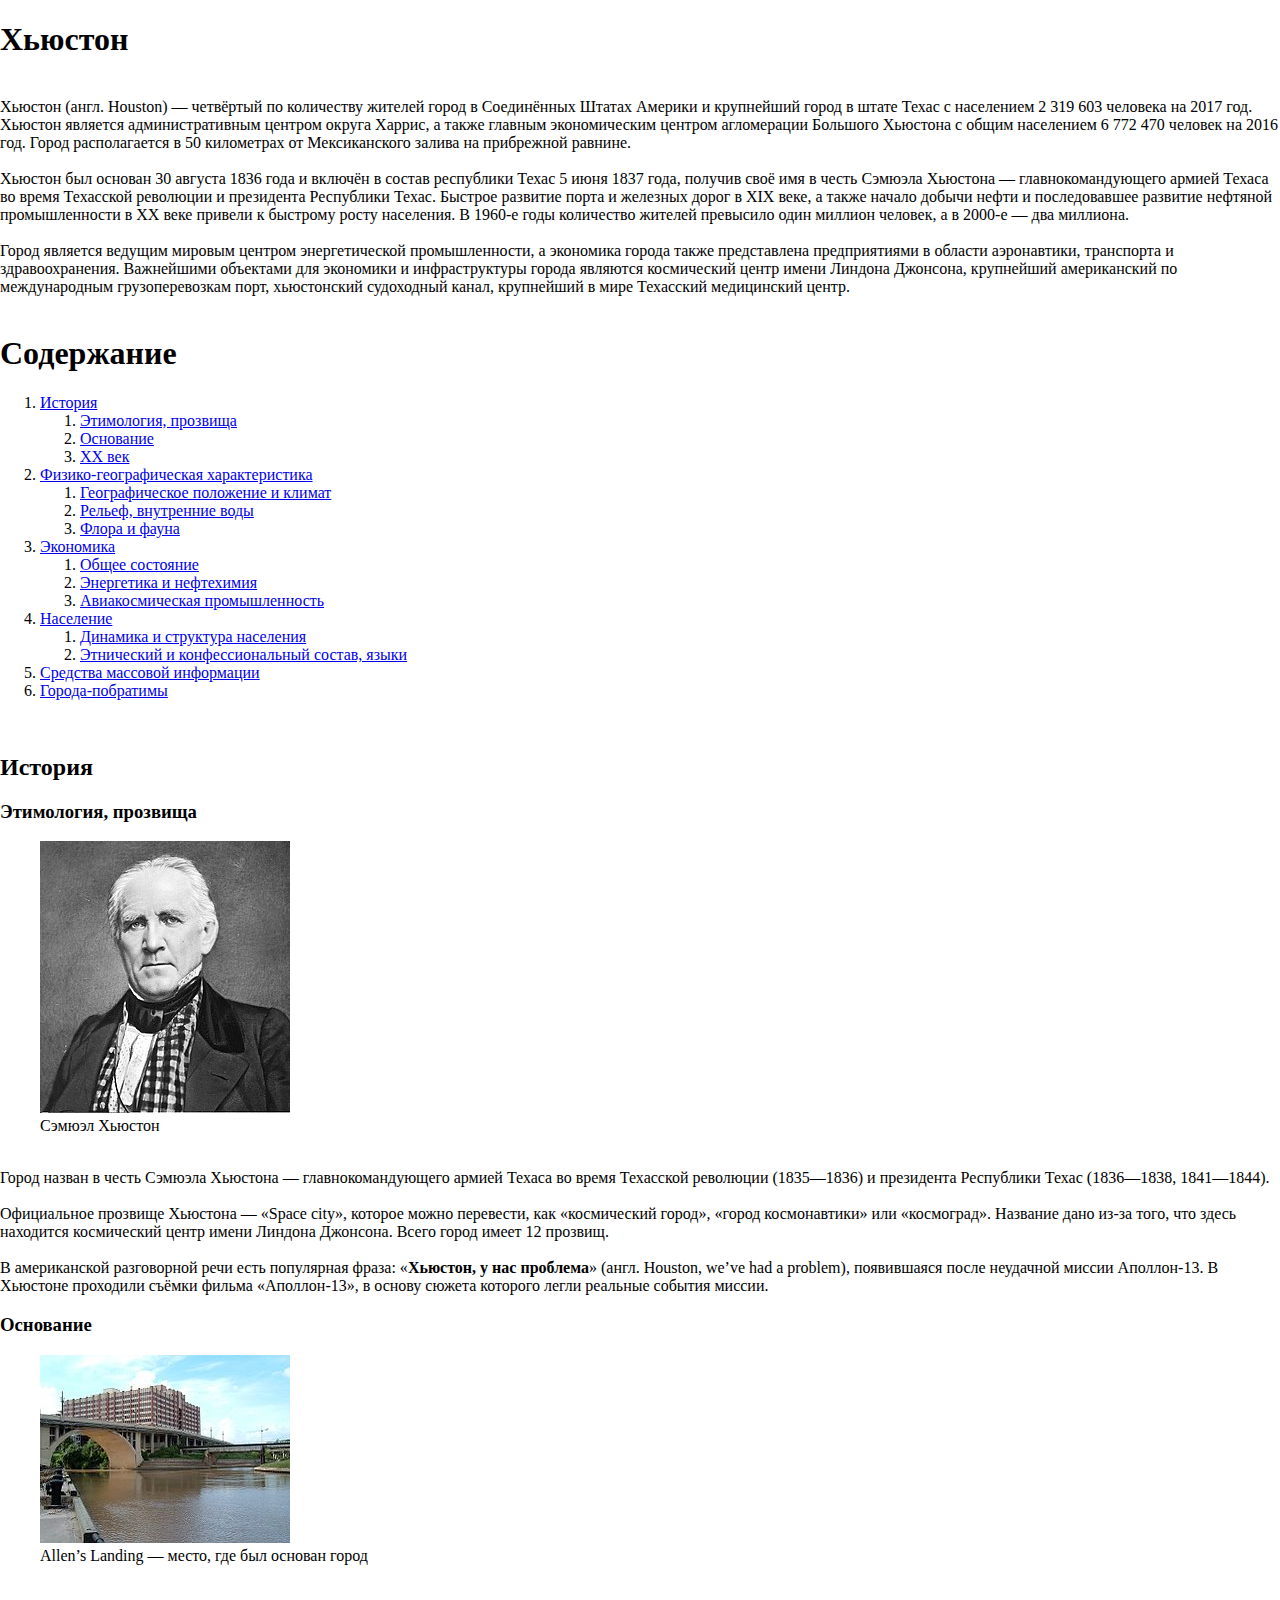
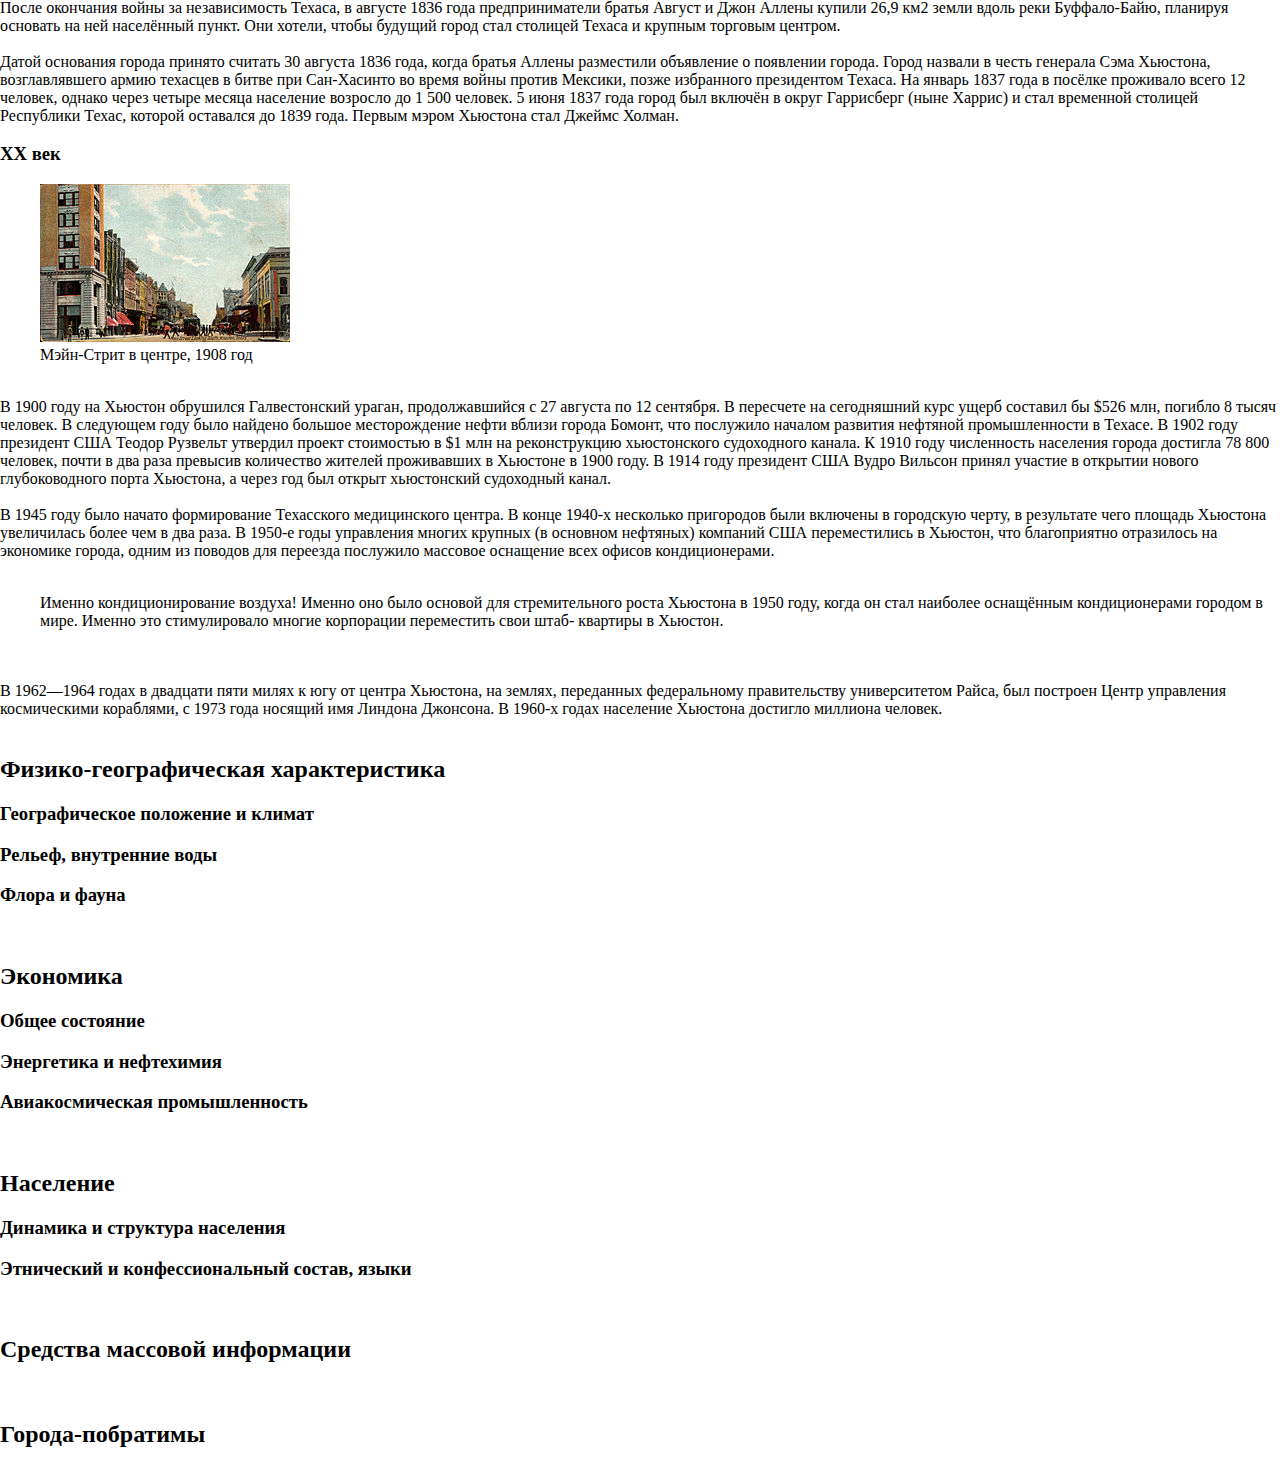
==== src/html/example.html @ a07830e4 "add html and css" ====
<!DOCTYPE html>

<html lang="ru">

<head>

    <meta charset="UTF-8">

    <meta content="width=device-width, initial-scale=1.0" name="viewport">

    <meta content="ie=edge" http-equiv="X-UA-Compatible">

    <title>Хьюстон — Википедия</title>

    <style>
        body {
            margin: 0;
        }
        .parent {
            margin-left: 40px;
        }
    </style>

</head>

<body>
<h1>Хьюстон</h1>
<br>
<div>
    <bold>Хьюстон</bold>
    (англ. Houston) — четвёртый по количеству жителей город в Соединённых Штатах Америки
    и крупнейший город в штате Техас с населением 2 319 603 человека на 2017 год. Хьюстон является
    административным центром округа Харрис, а также главным экономическим центром агломерации
    Большого Хьюстона с общим населением 6 772 470 человек на 2016 год. Город располагается в 50
    километрах от Мексиканского залива на прибрежной равнине.
    <br>
    <br>
    Хьюстон был основан 30 августа 1836 года и включён в состав республики Техас 5 июня 1837 года,
    получив своё имя в честь Сэмюэла Хьюстона — главнокомандующего армией Техаса во время
    Техасской революции и президента Республики Техас. Быстрое развитие порта и железных дорог в
    XIX веке, а также начало добычи нефти и последовавшее развитие нефтяной промышленности в XX
    веке привели к быстрому росту населения. В 1960-е годы количество жителей превысило один
    миллион человек, а в 2000-е — два миллиона.
    <br>
    <br>
    Город является ведущим мировым центром энергетической промышленности, а экономика города
    также представлена предприятиями в области аэронавтики, транспорта и здравоохранения.
    Важнейшими объектами для экономики и инфраструктуры города являются космический центр
    имени Линдона Джонсона, крупнейший американский по международным грузоперевозкам порт,
    хьюстонский судоходный канал, крупнейший в мире Техасский медицинский центр.
</div>
<br>
<h1 id="huston">Содержание</h1>
<ol>
    <li><a href="#History">История</a></li>
    <ol>
        <li><a href="#Etimology">Этимология, прозвища</a></li>
        <li><a href="#foundation">Основание</a></li>
        <li><a href="#xx">XX век</a></li>
    </ol>

    <li><a href="#Phy">Физико-географическая характеристика</a></li>
    <ol>
        <li><a href="#geoclimat">Географическое положение и климат</a></li>
        <li><a href="#relief">Рельеф, внутренние воды</a></li>
        <li><a href="#flo">Флора и фауна</a></li>
    </ol>

    <li><a href="#economy">Экономика</a></li>
    <ol>
        <li><a href="#gencond">Общее состояние</a></li>
        <li><a href="#energy">Энергетика и нефтехимия</a></li>
        <li><a href="#avia">Авиакосмическая промышленность</a></li>
    </ol>

    <li><a href="#population">Население</a></li>
    <ol>
        <li><a href="#dinamyc">Динамика и структура населения</a></li>
        <li><a href="#ethno">Этнический и конфессиональный состав, языки</a></li>
    </ol>

    <li><a href="#InfoTools">Средства массовой информации</a></li>

    <li><a href="#BrotherCities">Города-побратимы</a></li>
</ol>
<br>
<h2 id="History">История</h2>
<h3 id="Etimology">Этимология, прозвища</h3>

<figure>
    <img src="images/Sam_Houston_portrait.jpg" title="дед какой-то">
    <figcaption>
        Сэмюэл Хьюстон
    </figcaption>
</figure>
<br>
<div>Город назван в честь Сэмюэла Хьюстона — главнокомандующего армией Техаса во время Техасской
    революции (1835—1836) и президента Республики Техас (1836—1838, 1841—1844).
    <br>
    <br>
    Официальное прозвище Хьюстона — «Space city», которое можно перевести, как «космический
    город», «город космонавтики» или «космоград». Название дано из-за того, что здесь находится
    космический центр имени Линдона Джонсона. Всего город имеет 12 прозвищ.
    <br>
    <br>
    В американской разговорной речи есть популярная фраза: «<b>Хьюстон, у нас проблема</b>» (англ.
    Houston, we’ve had a problem), появившаяся после неудачной миссии Аполлон-13. В Хьюстоне
    проходили съёмки фильма «Аполлон-13», в основу сюжета которого легли реальные события миссии.
</div>

<h3 id="foundation">Основание</h3>
<figure>
    <img src="images/Allen's_Landing_Houston_bayou_view.jpg" title="городок">
    <figcaption>
        Allen’s Landing — место, где был основан город
    </figcaption>
</figure>
<br>
<div>После окончания войны за независимость Техаса, в августе 1836 года предприниматели братья Август
    и Джон Аллены купили 26,9 км2 земли вдоль реки Буффало-Байю, планируя основать на ней
    населённый пункт. Они хотели, чтобы будущий город стал столицей Техаса и крупным торговым
    центром.
    <br>
    <br>
    Датой основания города принято считать 30 августа 1836 года, когда братья Аллены разместили
    объявление о появлении города. Город назвали в честь генерала Сэма Хьюстона, возглавлявшего
    армию техасцев в битве при Сан-Хасинто во время войны против Мексики, позже избранного
    президентом Техаса. На январь 1837 года в посёлке проживало всего 12 человек, однако через четыре
    месяца население возросло до 1 500 человек. 5 июня 1837 года город был включён в округ Гаррисберг
    (ныне Харрис) и стал временной столицей Республики Техас, которой оставался до 1839 года.
    Первым мэром Хьюстона стал Джеймс Холман.
</div>

<h3 id="xx">XX век</h3>
<figure>
    <img src="images/Main_Street_looking_south_Houston_Texas_(1908).jpg"
         title="городок">
    <figcaption>
        Мэйн-Стрит в центре, 1908 год
    </figcaption>
</figure>
<br>
<div>В 1900 году на Хьюстон обрушился Галвестонский ураган, продолжавшийся с 27 августа по 12
    сентября. В пересчете на сегодняшний курс ущерб составил бы $526 млн, погибло 8 тысяч человек. В
    следующем году было найдено большое месторождение нефти вблизи города Бомонт, что послужило
    началом развития нефтяной промышленности в Техасе. В 1902 году президент США Теодор Рузвельт
    утвердил проект стоимостью в $1 млн на реконструкцию хьюстонского судоходного канала. К 1910
    году численность населения города достигла 78 800 человек, почти в два раза превысив количество
    жителей проживавших в Хьюстоне в 1900 году. В 1914 году президент США Вудро Вильсон принял
    участие в открытии нового глубоководного порта Хьюстона, а через год был открыт хьюстонский
    судоходный канал.
    <br>
    <br>
    В 1945 году было начато формирование Техасского медицинского центра. В конце 1940-х несколько
    пригородов были включены в городскую черту, в результате чего площадь Хьюстона увеличилась
    более чем в два раза. В 1950-е годы управления многих крупных (в основном нефтяных) компаний
    США переместились в Хьюстон, что благоприятно отразилось на экономике города, одним из
    поводов для переезда послужило массовое оснащение всех офисов кондиционерами.
    <br>
    <br>
    <p class="parent">Именно кондиционирование воздуха! Именно оно было основой для стремительного
        роста Хьюстона в 1950 году, когда он стал наиболее оснащённым кондиционерами
        городом в мире. Именно это стимулировало многие корпорации переместить свои штаб-
        квартиры в Хьюстон.
    </p>
    <br>
    <br>
    В 1962—1964 годах в двадцати пяти милях к югу от центра Хьюстона, на землях, переданных
    федеральному правительству университетом Райса, был построен Центр управления космическими
    кораблями, с 1973 года носящий имя Линдона Джонсона. В 1960-х годах население Хьюстона
    достигло миллиона человек.
</div>
<br>
<h2 id="Phy">Физико-географическая характеристика</h2>
<h3 id="geoclimat">Географическое положение и климат</h3>
<h3 id="relief">Рельеф, внутренние воды</h3>
<h3 id="flo">Флора и фауна</h3>
<br>
<h2 id="economy">Экономика</h2>
<h3 id="gencond">Общее состояние</h3>
<h3 id="energy">Энергетика и нефтехимия</h3>
<h3 id="avia">Авиакосмическая промышленность</h3>
<br>
<h2 id="population">Население</h2>
<h3 id="dinamyc">Динамика и структура населения</h3>
<h3 id="ethno">Этнический и конфессиональный состав, языки</h3>
<br>
<h2 id="InfoTools">Средства массовой информации</h2>
<br>
<h2 id="BrotherCities">Города-побратимы</h2>

</body>

</html>
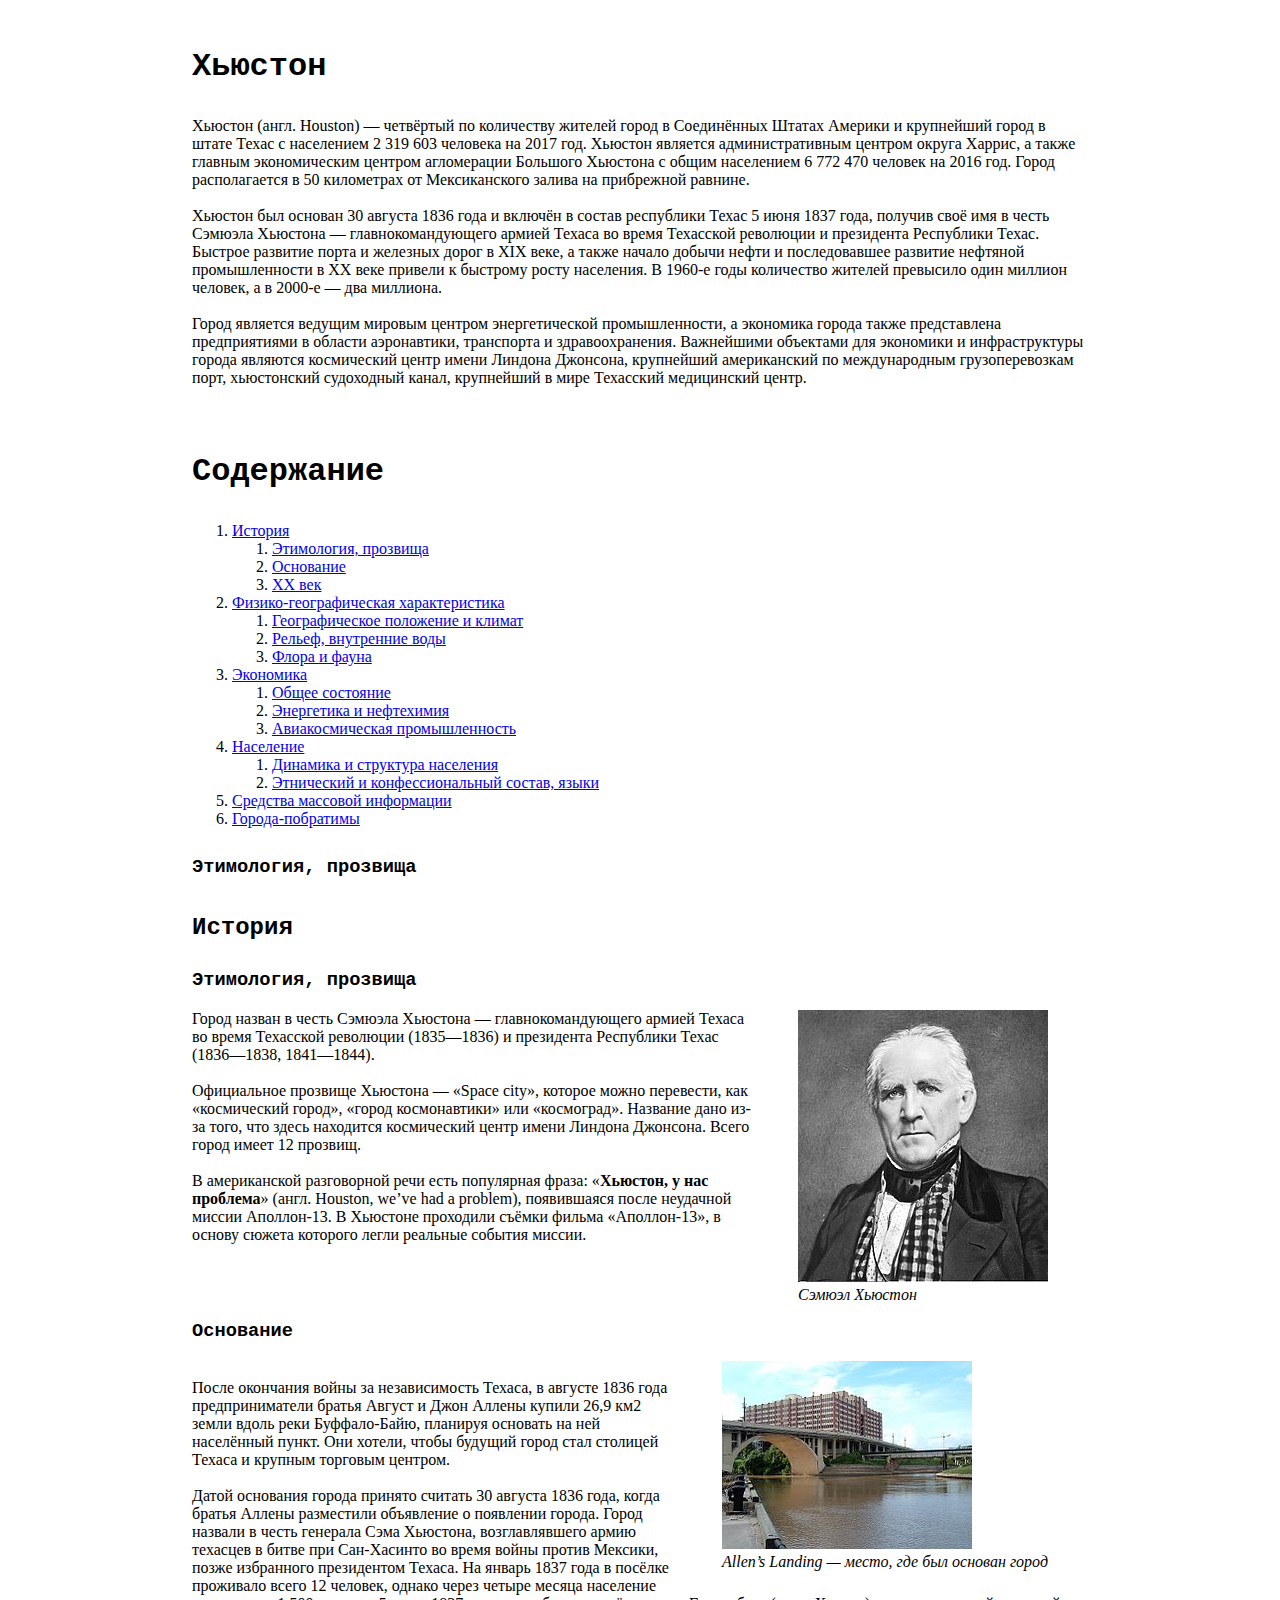
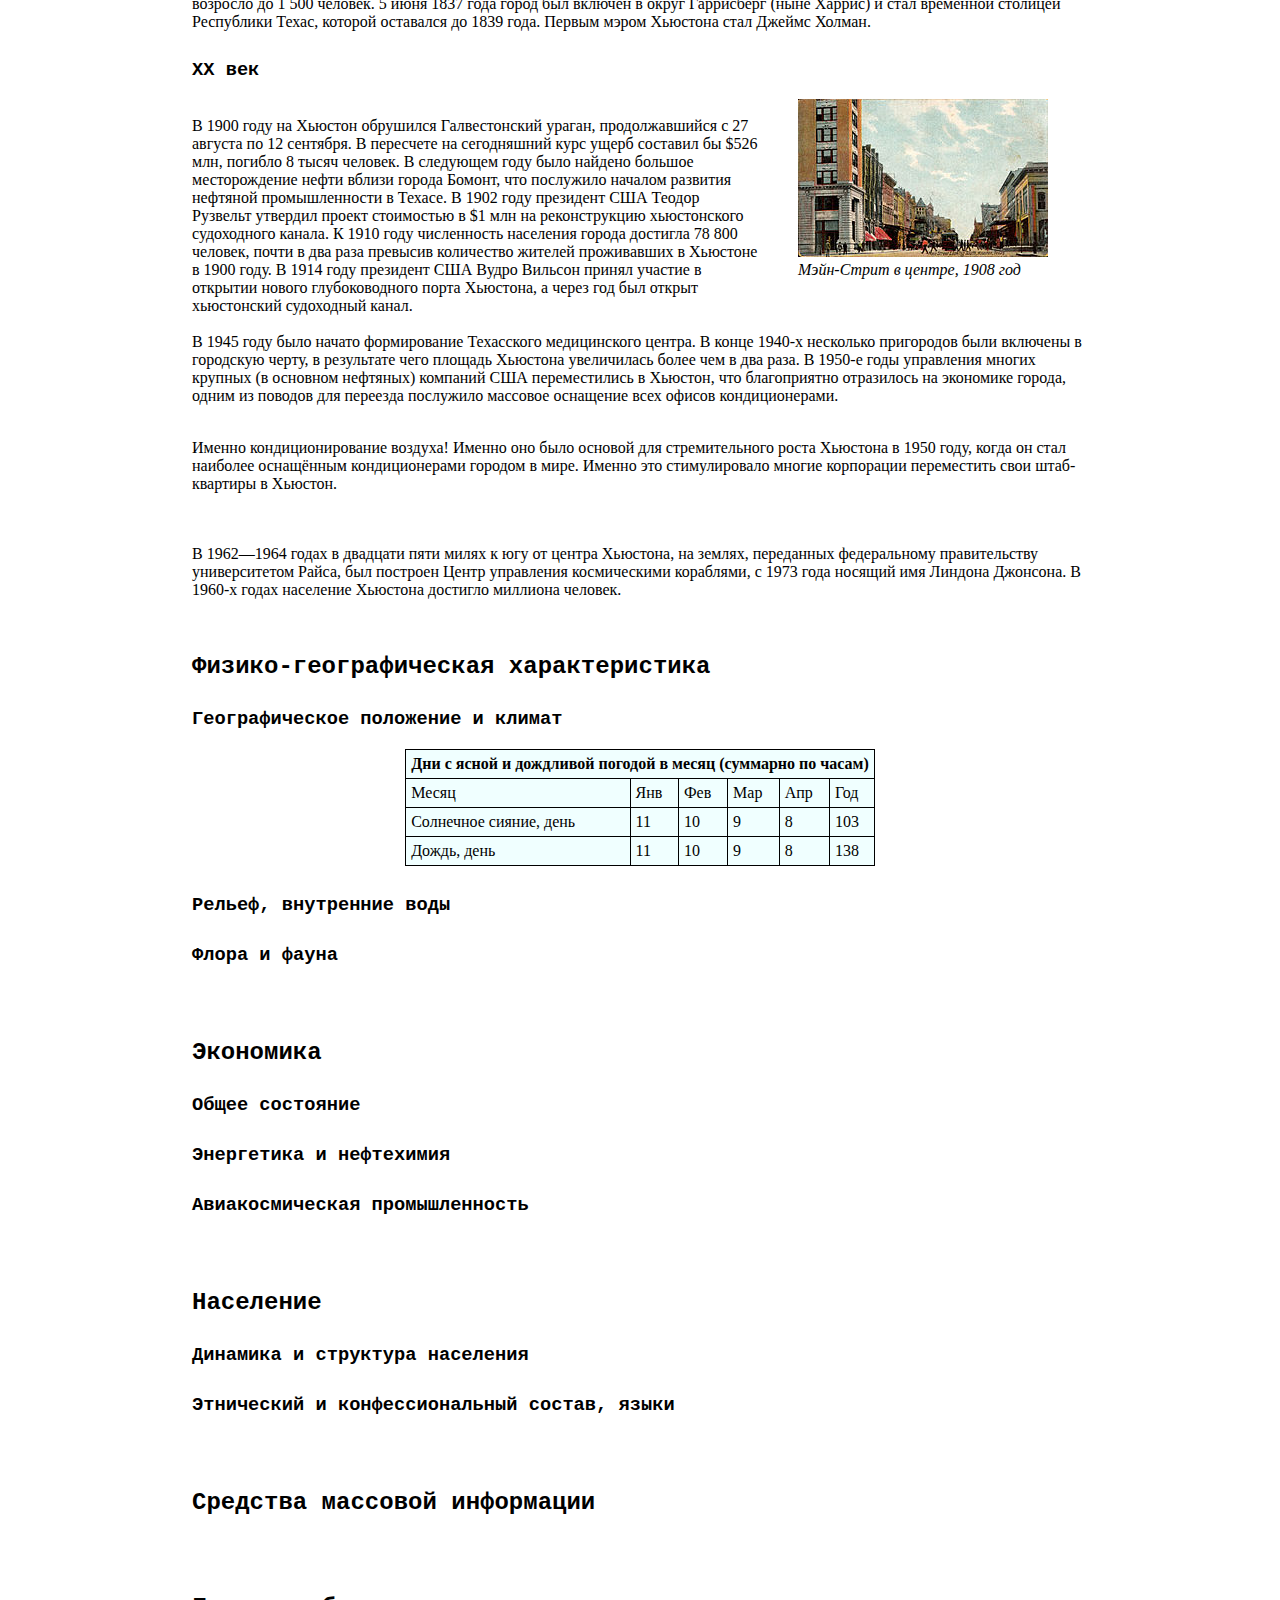
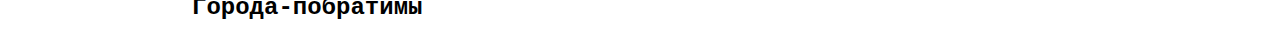
==== commit 3d323fc6: "some changes in css" ====
--- a/src/html/example.html
+++ b/src/html/example.html
@@ -12,20 +12,12 @@
 
     <title>Хьюстон — Википедия</title>
 
-    <style>
-        body {
-            margin: 0;
-        }
-        .parent {
-            margin-left: 40px;
-        }
-    </style>
+    <link href="styleHouston.css" rel="stylesheet">
 
 </head>
 
 <body>
 <h1>Хьюстон</h1>
-<br>
 <div>
     <bold>Хьюстон</bold>
     (англ. Houston) — четвёртый по количеству жителей город в Соединённых Штатах Америки
@@ -83,18 +75,20 @@
 
     <li><a href="#BrotherCities">Города-побратимы</a></li>
 </ol>
-<br>
+
+
+<h3 id="Этимология, прозвища">Этимология, прозвища</h3>
+
 <h2 id="History">История</h2>
 <h3 id="Etimology">Этимология, прозвища</h3>
-
-<figure>
-    <img src="images/Sam_Houston_portrait.jpg" title="дед какой-то">
-    <figcaption>
-        Сэмюэл Хьюстон
-    </figcaption>
-</figure>
-<br>
-<div>Город назван в честь Сэмюэла Хьюстона — главнокомандующего армией Техаса во время Техасской
+<div>
+    <figure>
+        <img src="images/Sam_Houston_portrait.jpg" title="дед какой-то">
+        <figcaption>
+            Сэмюэл Хьюстон
+        </figcaption>
+    </figure>
+    Город назван в честь Сэмюэла Хьюстона — главнокомандующего армией Техаса во время Техасской
     революции (1835—1836) и президента Республики Техас (1836—1838, 1841—1844).
     <br>
     <br>
@@ -107,7 +101,6 @@
     Houston, we’ve had a problem), появившаяся после неудачной миссии Аполлон-13. В Хьюстоне
     проходили съёмки фильма «Аполлон-13», в основу сюжета которого легли реальные события миссии.
 </div>
-
 <h3 id="foundation">Основание</h3>
 <figure>
     <img src="images/Allen's_Landing_Houston_bayou_view.jpg" title="городок">
@@ -173,6 +166,35 @@
 <br>
 <h2 id="Phy">Физико-географическая характеристика</h2>
 <h3 id="geoclimat">Географическое положение и климат</h3>
+<table>
+    <tr>
+        <th colspan="6">Дни с ясной и дождливой погодой в месяц (суммарно по часам)</th>
+    </tr>
+    <tr>
+        <td>Месяц</td>
+        <td>Янв</td>
+        <td>Фев</td>
+        <td>Мар</td>
+        <td>Апр</td>
+        <td>Год</td>
+    </tr>
+    <tr>
+        <td>Солнечное сияние, день</td>
+        <td>11</td>
+        <td>10</td>
+        <td>9</td>
+        <td>8</td>
+        <td>103</td>
+    </tr>
+    <tr>
+        <td>Дождь, день</td>
+        <td>11</td>
+        <td>10</td>
+        <td>9</td>
+        <td>8</td>
+        <td>138</td>
+    </tr>
+</table>
 <h3 id="relief">Рельеф, внутренние воды</h3>
 <h3 id="flo">Флора и фауна</h3>
 <br>
--- a/src/html/styleHouston.css
+++ b/src/html/styleHouston.css
@@ -0,0 +1,34 @@
+body {
+    width: 70%;
+    margin: auto;
+    text-align: left;
+}
+
+h1, h2, h3 {
+    font-family: "Courier New";
+    margin-top: 1.5em;
+    margin-bottom: 1em;
+    clear: both;
+}
+
+h1 {
+    font-size: 32px;
+}
+
+figure {
+    margin-top: 0px;
+    clear: right;
+    float: right;
+    font-style: italic;
+}
+
+table {
+    border-collapse: collapse;
+    background: azure;
+    margin: auto;
+}
+
+TD, TH {
+    padding: 5px;
+    border: 1px solid black;
+}